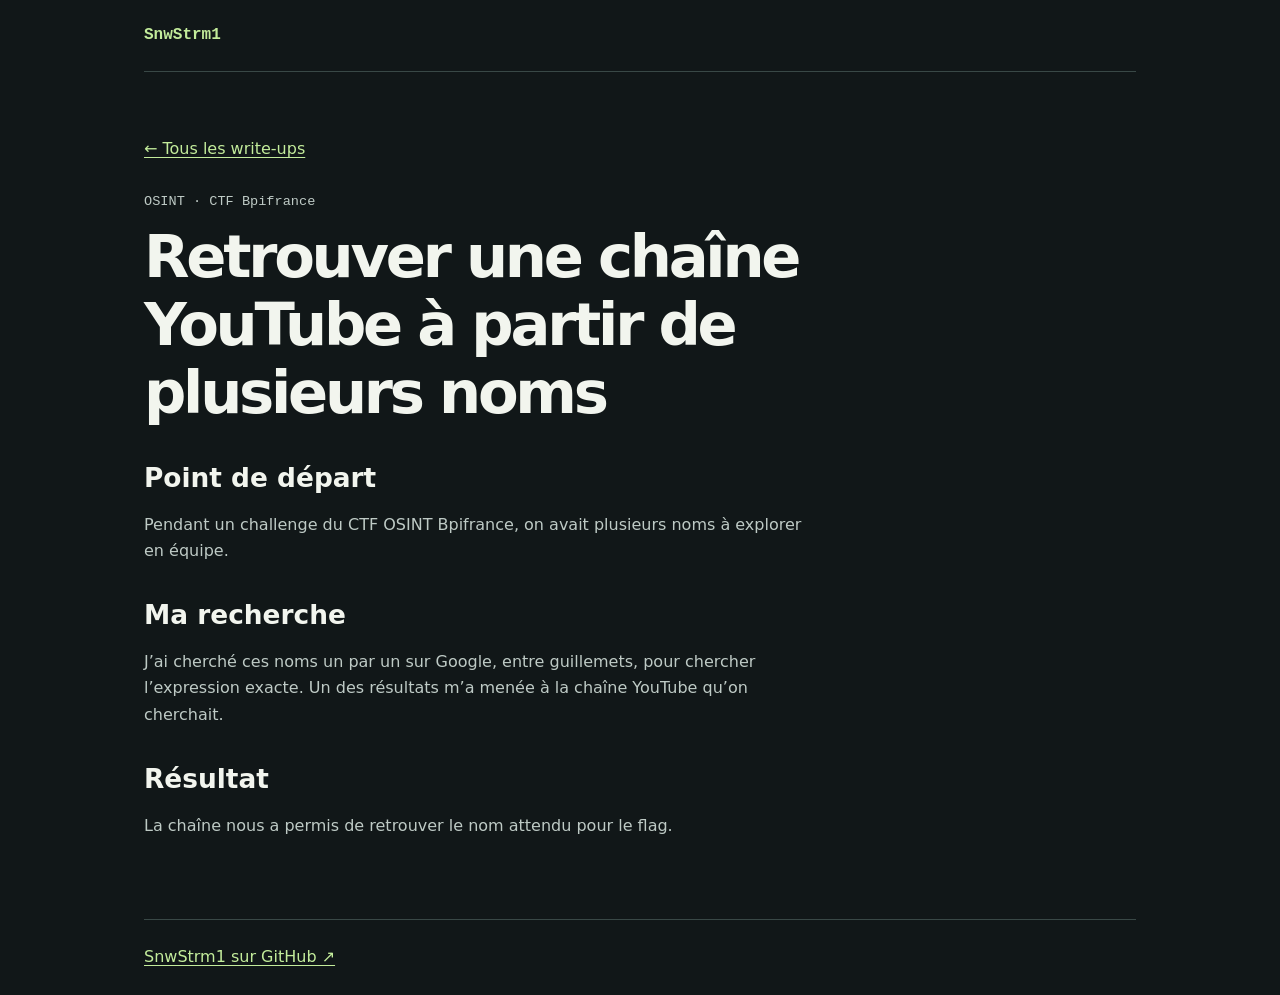
==== write-ups/bpifrance-osint.html @ 3aed0804 "Add portfolio V1" ====
<!doctype html>
<html lang="fr">
<head>
  <meta charset="utf-8">
  <meta name="viewport" content="width=device-width, initial-scale=1">
  <meta name="description" content="Retour sur une recherche par expression exacte lors du CTF OSINT Bpifrance.">
  <title>CTF Bpifrance · SnwStrm1</title>
  <link rel="stylesheet" href="../style.css">
</head>
<body>
  <header class="site-header wrap">
    <a class="brand" href="../">SnwStrm1</a>
  </header>
  <main class="prose wrap">
    <a class="back" href="../#write-ups">← Tous les write-ups</a>
    <article>
      <p class="label">OSINT · CTF Bpifrance</p>
      <h1>Retrouver une chaîne YouTube à partir de plusieurs noms</h1>
      <h2>Point de départ</h2>
      <p>Pendant un challenge du CTF OSINT Bpifrance, on avait plusieurs noms à explorer en équipe.</p>
      <h2>Ma recherche</h2>
      <p>J’ai cherché ces noms un par un sur Google, entre guillemets, pour chercher l’expression exacte. Un des résultats m’a menée à la chaîne YouTube qu’on cherchait.</p>
      <h2>Résultat</h2>
      <p>La chaîne nous a permis de retrouver le nom attendu pour le flag.</p>
    </article>
  </main>
  <footer class="site-footer wrap"><a href="https://github.com/SnwStrm1">SnwStrm1 sur GitHub ↗</a></footer>
</body>
</html>
---- style.css ----
:root {
  color-scheme: dark;
  --background: #111718;
  --surface: #182122;
  --text: #f2f5ee;
  --muted: #becac5;
  --accent: #c3ec9b;
  --line: #394846;
}

* { box-sizing: border-box; }

body {
  margin: 0;
  background: var(--background);
  color: var(--text);
  font: 1rem/1.65 "Inter", system-ui, sans-serif;
}

a { color: var(--accent); text-underline-offset: 0.2em; }
a:hover { color: var(--text); }
a:focus-visible { outline: 2px solid var(--accent); outline-offset: 4px; }

.wrap {
  width: min(100% - 2.5rem, 62rem);
  margin-inline: auto;
}

.site-header {
  display: flex;
  align-items: baseline;
  justify-content: space-between;
  flex-wrap: wrap;
  gap: 0.75rem 2rem;
  padding-block: 1.4rem;
  border-bottom: 1px solid var(--line);
}

.brand, .label {
  font-family: "IBM Plex Mono", ui-monospace, monospace;
  color: var(--accent);
}

.brand { font-weight: 700; text-decoration: none; }
nav { display: flex; flex-wrap: wrap; gap: 0.45rem 1.2rem; }
nav a { color: var(--muted); }

.intro {
  padding-block: clamp(3rem, 9vw, 7rem);
}

.label { font-size: 0.85rem; margin: 0 0 0.6rem; }

h1, h2, h3 { line-height: 1.15; }
h1 {
  font-size: clamp(2.35rem, 7vw, 5.2rem);
  letter-spacing: -0.055em;
  margin: 0 0 1.25rem;
  max-width: 14ch;
}

h2 { font-size: 1.65rem; margin: 0 0 1.15rem; }
h3 { font-size: 1.3rem; margin: 0; }
p { max-width: 66ch; }
.intro > p:not(.label), .entry > p:not(.label), .prose p { color: var(--muted); }

.cta {
  display: inline-block;
  margin-top: 0.75rem;
  padding: 0.6rem 0.85rem;
  border: 1px solid var(--accent);
  border-radius: 0.3rem;
}

.section { padding-block: 1.65rem; border-top: 1px solid var(--line); }
.entry { background: var(--surface); padding: clamp(1rem, 4vw, 1.65rem); border-left: 3px solid var(--accent); }
.entry p:last-child { margin-bottom: 0; }
.entry + .entry { margin-top: 1rem; }

.prose { padding-block: clamp(2rem, 6vw, 4rem); }
.prose h1 { font-size: clamp(2rem, 5vw, 3.7rem); max-width: 20ch; }
.prose h2 { margin-top: 2.25rem; }
.prose .back { display: inline-block; margin-bottom: 1.75rem; }
.site-footer { padding-block: 1.5rem; border-top: 1px solid var(--line); }
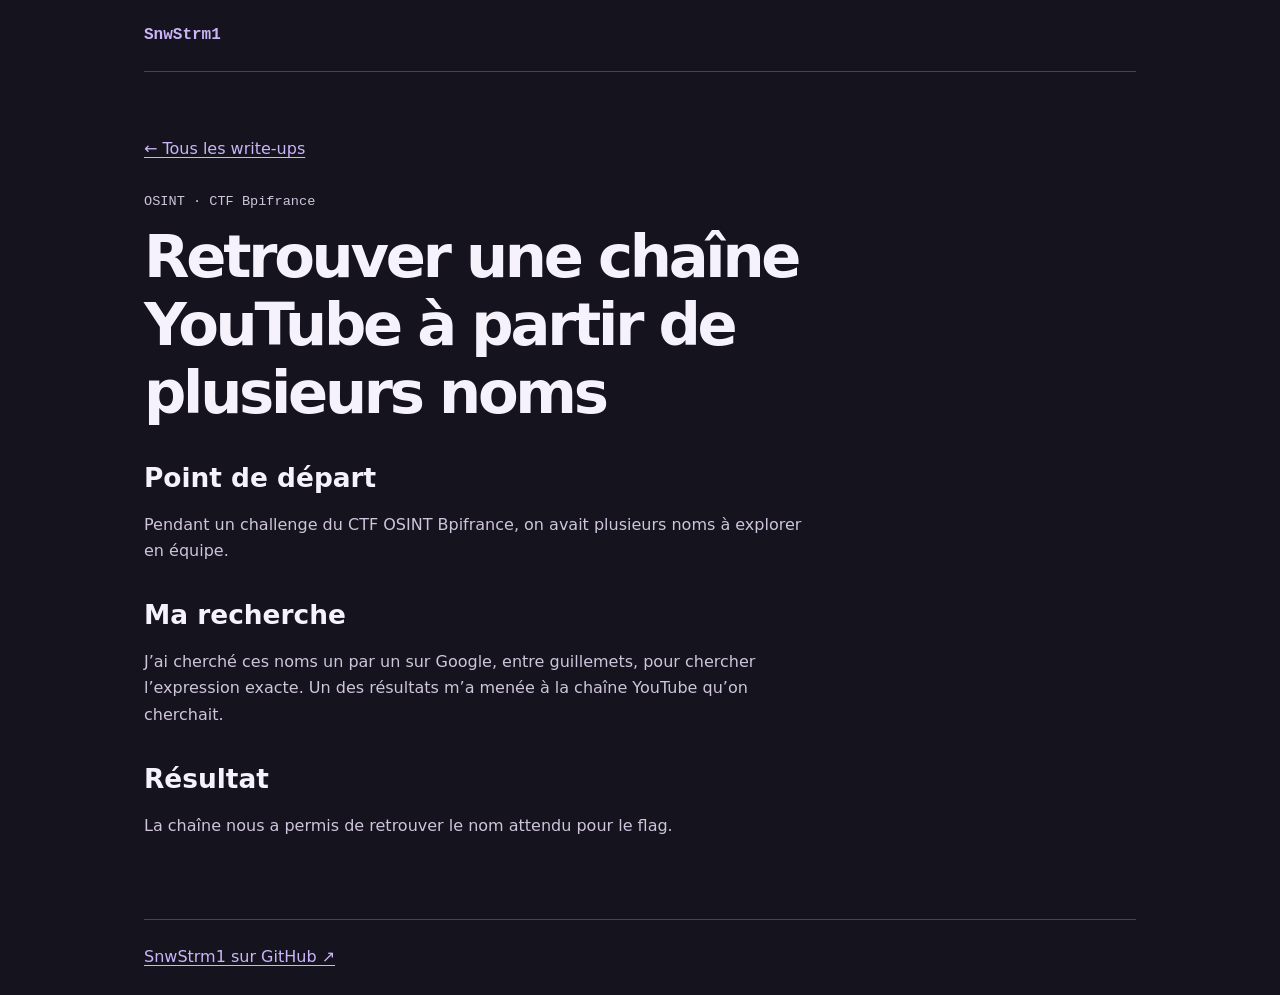
==== commit 120daf84: "Add portfolio V1" ====
--- a/write-ups/bpifrance-osint.html
+++ b/write-ups/bpifrance-osint.html
@@ -9,10 +9,10 @@
 </head>
 <body>
   <header class="site-header wrap">
-    <a class="brand" href="../">SnwStrm1</a>
+    <a class="brand" href="../index.html">SnwStrm1</a>
   </header>
   <main class="prose wrap">
-    <a class="back" href="../#write-ups">← Tous les write-ups</a>
+    <a class="back" href="../index.html#write-ups">← Tous les write-ups</a>
     <article>
       <p class="label">OSINT · CTF Bpifrance</p>
       <h1>Retrouver une chaîne YouTube à partir de plusieurs noms</h1>
--- a/style.css
+++ b/style.css
@@ -1,11 +1,11 @@
 :root {
   color-scheme: dark;
-  --background: #111718;
-  --surface: #182122;
-  --text: #f2f5ee;
-  --muted: #becac5;
-  --accent: #c3ec9b;
-  --line: #394846;
+  --background: #15131d;
+  --surface: #211d2e;
+  --text: #f6f2fb;
+  --muted: #cec5dc;
+  --accent: #cbb5fa;
+  --line: #49405d;
 }
 
 * { box-sizing: border-box; }
